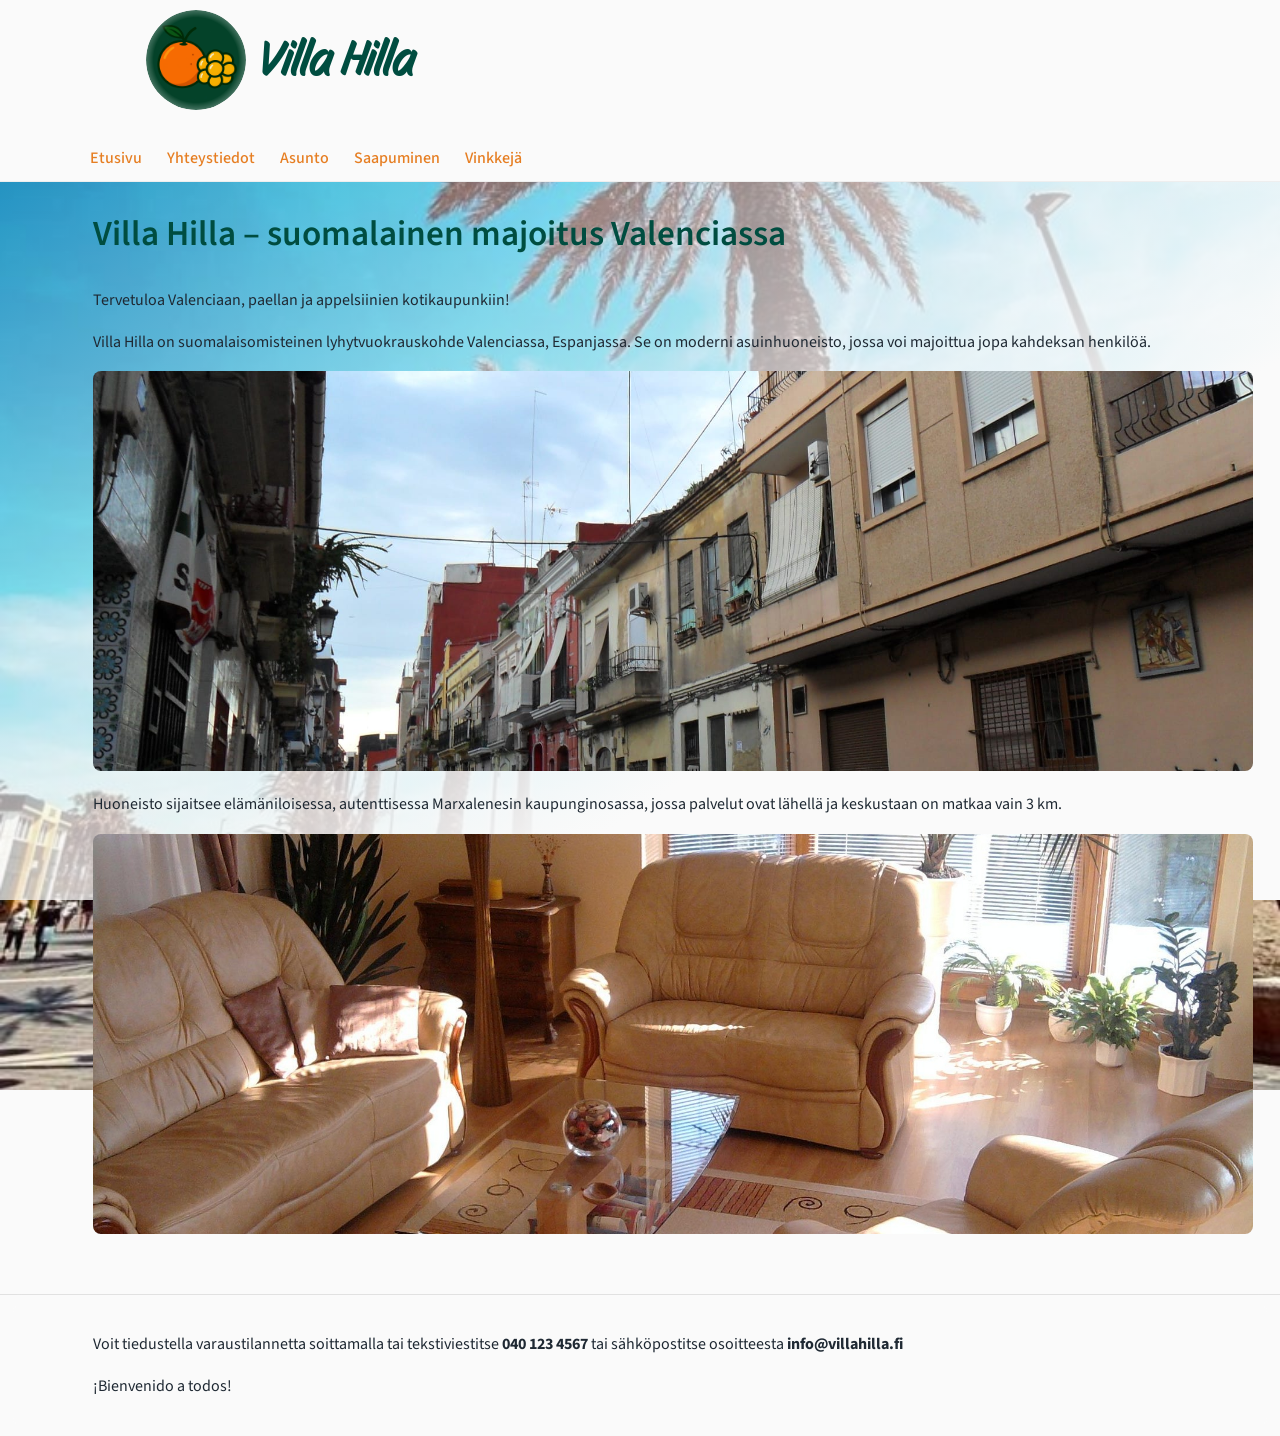
==== index.html @ 3e1441db "Index palautus" ====
<!doctype html>
<html lang="fi">

<head>
  <meta charset="utf-8" />
  <meta name="viewport" content="width=device-width, initial-scale=1" />
  <meta name="author" content="Anni">
  <title>Villa Hilla | Etusivu</title>

  <link rel="preconnect" href="https://fonts.googleapis.com">
  <link rel="preconnect" href="https://fonts.gstatic.com" crossorigin>
  <link href="https://fonts.googleapis.com/css2?family=Source+Sans+3:ital,wght@0,200..900;1,200..900&family=Story+Script&display=swap" rel="stylesheet" type="text/css">

  <link href="tyyli.css" rel="stylesheet" type="text/css">
</head>

<body>

  <header class="site-header">
    <div class="header-container">
      <div class="brand-section">
        <img src="logo.jpg" alt="Villa Hilla logo" class="logo">
        <h1 class="site-name">Villa Hilla</h1>
      </div>

      <nav class="main-navigation">
        <button class="menu-toggle" aria-label="Avaa valikko">
        <span class="bar"></span>
        <span class="bar"></span>
        <span class="bar"></span>
      </button>
        <ul class="nav-links">
          <li><a href="index.html">Etusivu</a></li>
          <li><a href="#Yhteystiedot">Yhteystiedot</a></li>
          <li><a href="asunto.html">Asunto</a></li>
          <li><a href="saapuminen.html">Saapuminen</a></li>
          <li><a href="vinkkeja.html">Vinkkejä</a></li>
        </ul>
      </nav>
    </div>
  </header>

  <main>
    <section>
      <h2>Villa Hilla – suomalainen majoitus Valenciassa</h2>

      <p>Tervetuloa Valenciaan, paellan ja appelsiinien kotikaupunkiin!</p>
      
      <p>Villa Hilla on suomalaisomisteinen lyhytvuokrauskohde Valenciassa, Espanjassa. 
      Se on moderni asuinhuoneisto, jossa voi majoittua jopa kahdeksan henkilöä.</p>

      <img src="talo.jpeg" alt="Villa Hilla rakennus" class="kuva">

      <p>Huoneisto sijaitsee elämäniloisessa, autenttisessa Marxalenesin kaupunginosassa, 
      jossa palvelut ovat lähellä ja keskustaan on matkaa vain 3 km.</p>

      <img src="olohuone.jpg" alt="Villa Hilla olohuone" class="kuva">
    </section>
  </main>

<footer id="Yhteystiedot" class="laatikko-footer">
  <div class="footer-container">
    <p>Voit tiedustella varaustilannetta soittamalla tai tekstiviestitse <strong>040 123 4567</strong> tai 
    sähköpostitse osoitteesta <strong>info@villahilla.fi</strong></p>
    <p>¡Bienvenido a todos!</p>
  </div>
</footer>
<script>
  const menuToggle = document.querySelector('.menu-toggle');
  const navLinks = document.querySelector('.nav-links');
  menuToggle.addEventListener('click', () => {
    navLinks.classList.toggle('active');
    document.querySelectorAll('.nav-links a').forEach(link => {
  link.addEventListener('click', () => {
    navLinks.classList.remove('active');
  });
});
  });
</script>
</body>

</html>
---- tyyli.css ----
:root {
  --primary-color: #004d40;
  --secondary-color: #1f2933;
  --background-color: #fafafa;
  --accent-color: #e67e22;
  --font-family: 'Source Sans 3', Verdana, Arial, sans-serif;
  --heading-font: 'Story Script', system-ui, -apple-system, sans-serif;
}

body {
margin: 0;
  padding: 0;
  min-height: 100vh;
  background-color: #fafafa;
  color: var(--secondary-color);
  font-family: var(--font-family);
  font-size: 1rem;
  line-height: 1.65;

  /* Grid-asettelu */
display: grid;
  grid-template-columns: 11fr min(1200px, calc(100% - 40px)) 1fr;
/* taustakuva bodyssa*/
  background-image: 
    linear-gradient(to bottom right, rgba(250, 250, 250, 0) 0%, rgba(250, 250, 250, 1) 70%),
    url('ranta.jpg');
  background-size: cover;
  background-position: center;
  background-attachment: fixed;
  background-repeat: no-repeat;
}


body > * {
  grid-column: 1 / -1;
  padding-left: 20px;
  padding-right: 20px;
  
}

/* TYPOGRAFIA */
h1, h2, h3, h4 {
  color: var(--primary-color);
}

h2, h3, nav, button {
  font-family: var(--font-family);
}

h1 {
  font-family: var(--heading-font);
  font-size: clamp(3.0rem, 4vw, 3rem);
  line-height: 1.2;
  font-weight: 700;
}

h2 {
  font-size: clamp(1.7rem, 3vw, 2.2rem);
  line-height: 1.3;
  font-weight: 600;
}

h3 {
  font-size: clamp(1.3rem, 2.2vw, 1.6rem);
  line-height: 1.4;
  font-weight: 600;
}

h4 {
  display: inline;
  font-size: clamp(1rem, 2.2vw, 1.1rem);
  line-height: 1.4;
  font-weight: 600;
}

a {text-decoration:none} 

a:hover {color: var(--accent-color);}

ul { list-style-type: circle; }
ol { 
  list-style-type: decimal; 
  padding-left: 30px;
}

p {
  text-align: justify; 
  text-justify: inter-word; 
}

/* HEADER JA NAVIGOINTI */
.site-header {
  grid-column: 1 / -1; 
  display: grid;
  grid-template-columns: inherit;
  background-color: #fafafa; 
  border-bottom: 1px solid #eee;
  width: 100%;
}

.header-container {
  display: flex;
  flex-direction: column;       
  align-items: center;
  gap: 15px;
  max-width: 1200px;
  margin: 0 auto;
  padding: 10px 20px;
  width: 100%;
  box-sizing: border-box;
}

.menu-toggle {
  display: none; 
}


.brand-section {
  display: flex;                
  align-items: center;
  gap: 10px;
}


.logo {
  height: 100px;
  width: auto;
  border-radius: 50%;
  mask-image: radial-gradient(circle, black 60%, transparent 100%);
  -webkit-mask-image: radial-gradient(circle, black 60%, transparent 100%);
}

.site-name {
  margin: 0;
  font-size: clamp(3.0rem, 4vw, 3rem);
  color: var(--primary-color); 
}

/* Navigointipalkki */
nav {
  color: var(--accent-color);
  margin-top: 20px;
  font-weight: 600;
  text-align: center;
}


.main-navigation ul {
  display: flex;
  flex-direction: row;
  gap: 25px;
  justify-content: center;
  align-items: center;
}


.main-navigation ul {
  list-style: none;
 
  gap: 25px;
  margin: 0;
  padding: 0;
}

.main-navigation a {
  text-decoration: none;
  color: var(--accent-color);
  font-weight: 500;
  transition: color 0.2s;
}

.main-navigation a:hover {
  color: var(--primary-color);
}

/* KOMPONENTIT */
.kuva {
  width: 100%;       
  height: 400px;     
  object-fit: cover; 
  object-position: center; 
  display: block;
  border-radius: 8px;
  margin-bottom: 20px;
}
.kartta {
 
  align-items: center;
  gap: 20px;
}

.karttakuva {
  max-width: 500px;
  height: auto;
  align-self: flex-start;
}

.laatikko-footer {
grid-column: 1 / -1; 
  width: 100%;
  
  background-color: rgba(250, 250, 250, 0.8); 
  backdrop-filter: blur(10px);
  border-top: 1px solid rgba(0, 0, 0, 0.1);
  padding: 0 0; 
  margin-top: 40px;
   display: grid;
  grid-template-columns: inherit;
}
.footer-container {
  max-width: 1200px;
  margin: 20px 20px;
 grid-column: 2; 
  padding: 0 0;
  text-align: center;
}

main{
  grid-column: 2;
}

/* RESPONSIIVISUUS */

/* Mobiililaitteet */
@media only screen and (max-width: 430px) {
  body {
background-image: 
    linear-gradient(to bottom right, rgba(250, 250, 250, 0) 0%, rgba(250, 250, 250, 1) 70%),
    url('ranta.jpg');
  background-size: cover;
  background-position: center;
  background-attachment: fixed;
  background-repeat: no-repeat;
}

  .kartta {
    flex-direction: column;
  }

 .header-container {
    flex-direction: row;         
    justify-content: space-between;
    align-items: center;
  }


  .menu-toggle {
    display: flex;
    flex-direction: column;
    gap: 5px;
    background: none;
    border: none;
    cursor: pointer;
    z-index: 100;
  }

  .bar {
    width: 25px;
    height: 3px;
    background-color: var(--primary-color);
    transition: 0.3s;
  }

  .nav-links {
    display: none; 
    flex-direction: column;
    position: absolute;
    top: 60px;
    right: 0;
    background-color: #fafafa;
    width: 200px;
    box-shadow: 0 10px 15px rgba(0,0,0,0.1);
    padding: 20px;
    border-radius: 0 0 0 10px;
    z-index: 1000;
  }

  .nav-links.active {
    display: flex;
  }
  
  .main-navigation ul {
    gap: 15px;
    display: none;             
    flex-direction: column;
  }

  }
  
.main-navigation ul.active {
    display: flex;               
  }


/* Suuremmat näytöt */
@media only screen and (min-width: 431px) {
  body::before {
    content: "";
    position: fixed;
    top: 0; left: 0; right: 0; bottom: 0;
    background-image: 
      linear-gradient(to bottom right, rgba(250, 250, 250, 0) 0%, rgba(250, 250, 250, 1) 70%),
      url('ranta.jpg');
    background-size: cover;
    background-position: center;
    z-index: -1;
  }
  
  .main-navigation {
    padding-left: 50px;   
  }
}
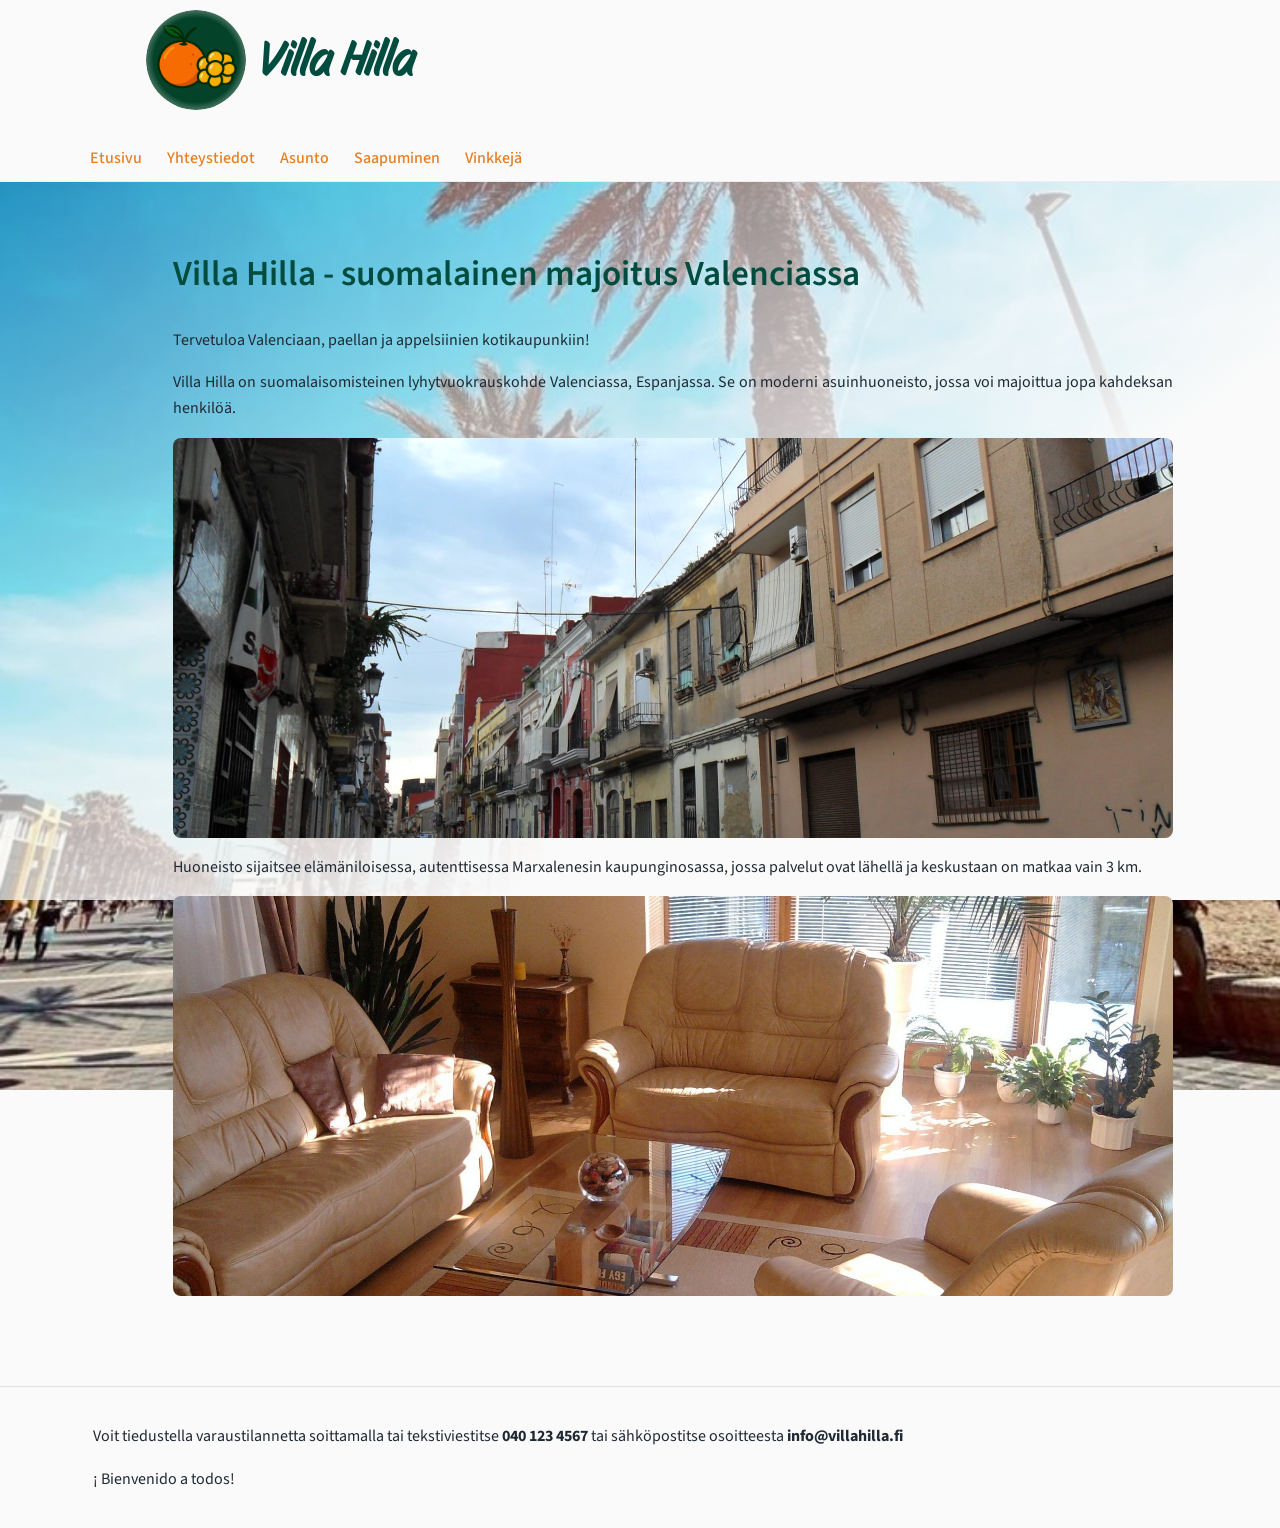
==== commit d28873e9: "Villa Hilla julkaistava" ====
--- a/index.html
+++ b/index.html
@@ -5,11 +5,14 @@
   <meta charset="utf-8" />
   <meta name="viewport" content="width=device-width, initial-scale=1" />
   <meta name="author" content="Anni">
+  <meta name="description" content="Villa Hilla Suomalainen majoitus Valenciassa">
   <title>Villa Hilla | Etusivu</title>
 
   <link rel="preconnect" href="https://fonts.googleapis.com">
   <link rel="preconnect" href="https://fonts.gstatic.com" crossorigin>
-  <link href="https://fonts.googleapis.com/css2?family=Source+Sans+3:ital,wght@0,200..900;1,200..900&family=Story+Script&display=swap" rel="stylesheet" type="text/css">
+  <link
+    href="https://fonts.googleapis.com/css2?family=Source+Sans+3:ital,wght@0,200..900;1,200..900&family=Story+Script&display=swap"
+    rel="stylesheet" type="text/css">
 
   <link href="tyyli.css" rel="stylesheet" type="text/css">
 </head>
@@ -25,10 +28,10 @@
 
       <nav class="main-navigation">
         <button class="menu-toggle" aria-label="Avaa valikko">
-        <span class="bar"></span>
-        <span class="bar"></span>
-        <span class="bar"></span>
-      </button>
+          <span class="bar"></span>
+          <span class="bar"></span>
+          <span class="bar"></span>
+        </button>
         <ul class="nav-links">
           <li><a href="index.html">Etusivu</a></li>
           <li><a href="#Yhteystiedot">Yhteystiedot</a></li>
@@ -42,41 +45,47 @@
 
   <main>
     <section>
-      <h2>Villa Hilla – suomalainen majoitus Valenciassa</h2>
+      <div class="wrapper">
+        <div class="content">
+          <h2>Villa Hilla &#8209; suomalainen majoitus Valenciassa</h2>
 
-      <p>Tervetuloa Valenciaan, paellan ja appelsiinien kotikaupunkiin!</p>
-      
-      <p>Villa Hilla on suomalaisomisteinen lyhytvuokrauskohde Valenciassa, Espanjassa. 
-      Se on moderni asuinhuoneisto, jossa voi majoittua jopa kahdeksan henkilöä.</p>
+          <p>Tervetuloa Valenciaan, paellan ja appelsiinien kotikaupunkiin!</p>
 
-      <img src="talo.jpeg" alt="Villa Hilla rakennus" class="kuva">
+          <p>Villa Hilla on suomalaisomisteinen lyhytvuokrauskohde Valenciassa, Espanjassa.
+            Se on moderni asuinhuoneisto, jossa voi majoittua jopa kahdeksan henkilöä.</p>
 
-      <p>Huoneisto sijaitsee elämäniloisessa, autenttisessa Marxalenesin kaupunginosassa, 
-      jossa palvelut ovat lähellä ja keskustaan on matkaa vain 3 km.</p>
+            <a href="talo.jpeg" target="_blank">
+          <img src="talo.jpeg" alt="Villa Hilla rakennus" class="kuva"></a>
 
-      <img src="olohuone.jpg" alt="Villa Hilla olohuone" class="kuva">
+          <p>Huoneisto sijaitsee elämäniloisessa, autenttisessa Marxalenesin kaupunginosassa,
+            jossa palvelut ovat lähellä ja keskustaan on matkaa vain 3 km.</p>
+
+            <a href="olohuone.jpg" target="_blank">
+          <img src="olohuone.jpg" alt="Villa Hilla olohuone" class="kuva"></a>
+        </div>
+      </div>
     </section>
   </main>
 
-<footer id="Yhteystiedot" class="laatikko-footer">
-  <div class="footer-container">
-    <p>Voit tiedustella varaustilannetta soittamalla tai tekstiviestitse <strong>040 123 4567</strong> tai 
-    sähköpostitse osoitteesta <strong>info@villahilla.fi</strong></p>
-    <p>¡Bienvenido a todos!</p>
-  </div>
-</footer>
-<script>
-  const menuToggle = document.querySelector('.menu-toggle');
-  const navLinks = document.querySelector('.nav-links');
-  menuToggle.addEventListener('click', () => {
-    navLinks.classList.toggle('active');
-    document.querySelectorAll('.nav-links a').forEach(link => {
-  link.addEventListener('click', () => {
-    navLinks.classList.remove('active');
-  });
-});
-  });
-</script>
+  <footer id="Yhteystiedot" class="laatikko-footer">
+    <div class="footer-container">
+      <p>Voit tiedustella varaustilannetta soittamalla tai tekstiviestitse <strong>040 123 4567</strong> tai
+        sähköpostitse osoitteesta <strong>info@villahilla.fi</strong></p>
+      <p>&iexcl Bienvenido a todos!</p>
+    </div>
+  </footer>
+  <script>
+    const menuToggle = document.querySelector('.menu-toggle');
+    const navLinks = document.querySelector('.nav-links');
+    menuToggle.addEventListener('click', () => {
+      navLinks.classList.toggle('active');
+      document.querySelectorAll('.nav-links a').forEach(link => {
+        link.addEventListener('click', () => {
+          navLinks.classList.remove('active');
+        });
+      });
+    });
+  </script>
 </body>
 
 </html>
--- a/tyyli.css
+++ b/tyyli.css
@@ -8,7 +8,7 @@
 }
 
 body {
-margin: 0;
+  margin: 0;
   padding: 0;
   min-height: 100vh;
   background-color: #fafafa;
@@ -18,10 +18,10 @@
   line-height: 1.65;
 
   /* Grid-asettelu */
-display: grid;
+  display: grid;
   grid-template-columns: 11fr min(1200px, calc(100% - 40px)) 1fr;
-/* taustakuva bodyssa*/
-  background-image: 
+  /* taustakuva bodyssa*/
+  background-image:
     linear-gradient(to bottom right, rgba(250, 250, 250, 0) 0%, rgba(250, 250, 250, 1) 70%),
     url('ranta.jpg');
   background-size: cover;
@@ -31,19 +31,25 @@
 }
 
 
-body > * {
+body>* {
   grid-column: 1 / -1;
   padding-left: 20px;
   padding-right: 20px;
-  
+
 }
 
 /* TYPOGRAFIA */
-h1, h2, h3, h4 {
+h1,
+h2,
+h3,
+h4 {
   color: var(--primary-color);
 }
 
-h2, h3, nav, button {
+h2,
+h3,
+nav,
+button {
   font-family: var(--font-family);
 }
 
@@ -73,34 +79,41 @@
   font-weight: 600;
 }
 
-a {text-decoration:none} 
-
-a:hover {color: var(--accent-color);}
-
-ul { list-style-type: circle; }
-ol { 
-  list-style-type: decimal; 
+a {
+  text-decoration: none
+}
+
+a:hover {
+  color: var(--accent-color);
+}
+
+ul {
+  list-style-type: circle;
+}
+
+ol {
+  list-style-type: decimal;
   padding-left: 30px;
 }
 
 p {
-  text-align: justify; 
-  text-justify: inter-word; 
+  text-align: justify;
+  text-justify: inter-word;
 }
 
 /* HEADER JA NAVIGOINTI */
 .site-header {
-  grid-column: 1 / -1; 
+  grid-column: 1 / -1;
   display: grid;
   grid-template-columns: inherit;
-  background-color: #fafafa; 
+  background-color: #fafafa;
   border-bottom: 1px solid #eee;
   width: 100%;
 }
 
 .header-container {
   display: flex;
-  flex-direction: column;       
+  flex-direction: column;
   align-items: center;
   gap: 15px;
   max-width: 1200px;
@@ -111,12 +124,12 @@
 }
 
 .menu-toggle {
-  display: none; 
+  display: none;
 }
 
 
 .brand-section {
-  display: flex;                
+  display: flex;
   align-items: center;
   gap: 10px;
 }
@@ -133,7 +146,7 @@
 .site-name {
   margin: 0;
   font-size: clamp(3.0rem, 4vw, 3rem);
-  color: var(--primary-color); 
+  color: var(--primary-color);
 }
 
 /* Navigointipalkki */
@@ -151,13 +164,7 @@
   gap: 25px;
   justify-content: center;
   align-items: center;
-}
-
-
-.main-navigation ul {
   list-style: none;
- 
-  gap: 25px;
   margin: 0;
   padding: 0;
 }
@@ -175,70 +182,101 @@
 
 /* KOMPONENTIT */
 .kuva {
-  width: 100%;       
-  height: 400px;     
-  object-fit: cover; 
-  object-position: center; 
+  width: 100%;
+  height: 400px;
+  object-fit: cover;
+  object-position: center;
   display: block;
   border-radius: 8px;
-  margin-bottom: 20px;
+  margin-bottom: 10px;
+}
+.pohjapiirros{
+  width: 100%;
+  height: auto;
+  object-fit: contain;
+  object-position: center;
+  display: block;
+  border-radius: 8px;
+  margin-bottom: 10px;
 }
 .kartta {
- 
-  align-items: center;
+  display: flex;
+  flex-direction: row;
+  align-items: flex-start;
   gap: 20px;
 }
 
 .karttakuva {
   max-width: 500px;
+  width: auto;
   height: auto;
   align-self: flex-start;
 }
 
 .laatikko-footer {
-grid-column: 1 / -1; 
-  width: 100%;
-  
-  background-color: rgba(250, 250, 250, 0.8); 
+  grid-column: 1 / -1;
+  width: 100%;
+
+  background-color: rgba(250, 250, 250, 0.8);
   backdrop-filter: blur(10px);
   border-top: 1px solid rgba(0, 0, 0, 0.1);
-  padding: 0 0; 
+  padding: 0 0;
   margin-top: 40px;
-   display: grid;
+  display: grid;
   grid-template-columns: inherit;
 }
+
 .footer-container {
   max-width: 1200px;
   margin: 20px 20px;
- grid-column: 2; 
+  grid-column: 2;
   padding: 0 0;
   text-align: center;
 }
 
-main{
+main {
   grid-column: 2;
 }
+.wrapper {
+  display: flex;
+  justify-content: center; 
+  width: 100%;
+     
+}
+
+.content {
+  max-width: 1000px;
+  width: 100%;
+  padding: 40px;
+  min-height: 100vh;
+}
 
 /* RESPONSIIVISUUS */
 
 /* Mobiililaitteet */
-@media only screen and (max-width: 430px) {
+/* use same breakpoint as kartta layout change so the hamburger appears until the map switches to row */
+@media only screen and (max-width: 799px) {
   body {
-background-image: 
-    linear-gradient(to bottom right, rgba(250, 250, 250, 0) 0%, rgba(250, 250, 250, 1) 70%),
-    url('ranta.jpg');
-  background-size: cover;
-  background-position: center;
-  background-attachment: fixed;
-  background-repeat: no-repeat;
-}
+    background-image:
+      linear-gradient(to bottom right, rgba(250, 250, 250, 0) 0%, rgba(250, 250, 250, 1) 70%),
+      url('ranta.jpg');
+    background-size: cover;
+    background-position: center;
+    background-attachment: fixed;
+    background-repeat: no-repeat;
+  }
 
   .kartta {
     flex-direction: column;
   }
 
- .header-container {
-    flex-direction: row;         
+  .karttateksti {
+    display: flex;
+    flex-direction: column;
+  }
+
+  .header-container {
+    flex-direction: row;
     justify-content: space-between;
     align-items: center;
   }
@@ -252,6 +290,9 @@
     border: none;
     cursor: pointer;
     z-index: 100;
+    position: absolute;
+    top: 10px;
+    right: 20px;
   }
 
   .bar {
@@ -262,14 +303,14 @@
   }
 
   .nav-links {
-    display: none; 
+    display: none;
     flex-direction: column;
     position: absolute;
     top: 60px;
     right: 0;
     background-color: #fafafa;
     width: 200px;
-    box-shadow: 0 10px 15px rgba(0,0,0,0.1);
+    box-shadow: 0 10px 15px rgba(0, 0, 0, 0.1);
     padding: 20px;
     border-radius: 0 0 0 10px;
     z-index: 1000;
@@ -278,35 +319,62 @@
   .nav-links.active {
     display: flex;
   }
-  
+
   .main-navigation ul {
     gap: 15px;
-    display: none;             
-    flex-direction: column;
-  }
-
-  }
-  
-.main-navigation ul.active {
-    display: flex;               
-  }
-
+    display: none;
+    flex-direction: column;
+  }
+
+  .main-navigation ul.active {
+    display: flex;
+  }
+ 
+  .karttakuva {
+    max-width: 100%;
+    width: 100%;
+  }
+}
 
 /* Suuremmat näytöt */
-@media only screen and (min-width: 431px) {
+@media only screen and (min-width: 540px) {
+
+
   body::before {
     content: "";
     position: fixed;
-    top: 0; left: 0; right: 0; bottom: 0;
-    background-image: 
+    top: 0;
+    left: 0;
+    right: 0;
+    bottom: 0;
+    background-image:
       linear-gradient(to bottom right, rgba(250, 250, 250, 0) 0%, rgba(250, 250, 250, 1) 70%),
       url('ranta.jpg');
     background-size: cover;
     background-position: center;
     z-index: -1;
   }
-  
+
   .main-navigation {
-    padding-left: 50px;   
-  }
-}
+    padding-left: 50px;
+  }
+}
+@media only screen and (min-width: 800px) {
+  .kartta {
+    flex-direction: row;
+  }
+
+  /* when the map switches to a row layout also let the text flow horizontally */
+  .karttateksti {
+    display: flex;
+    flex-direction: row;
+    align-items: flex-start;
+  }
+
+  /* make the ordered list easier to read on wide screens */
+  .karttateksti ol {
+    column-count: 2;
+    column-gap: 20px;
+    padding: 0;
+  }
+}
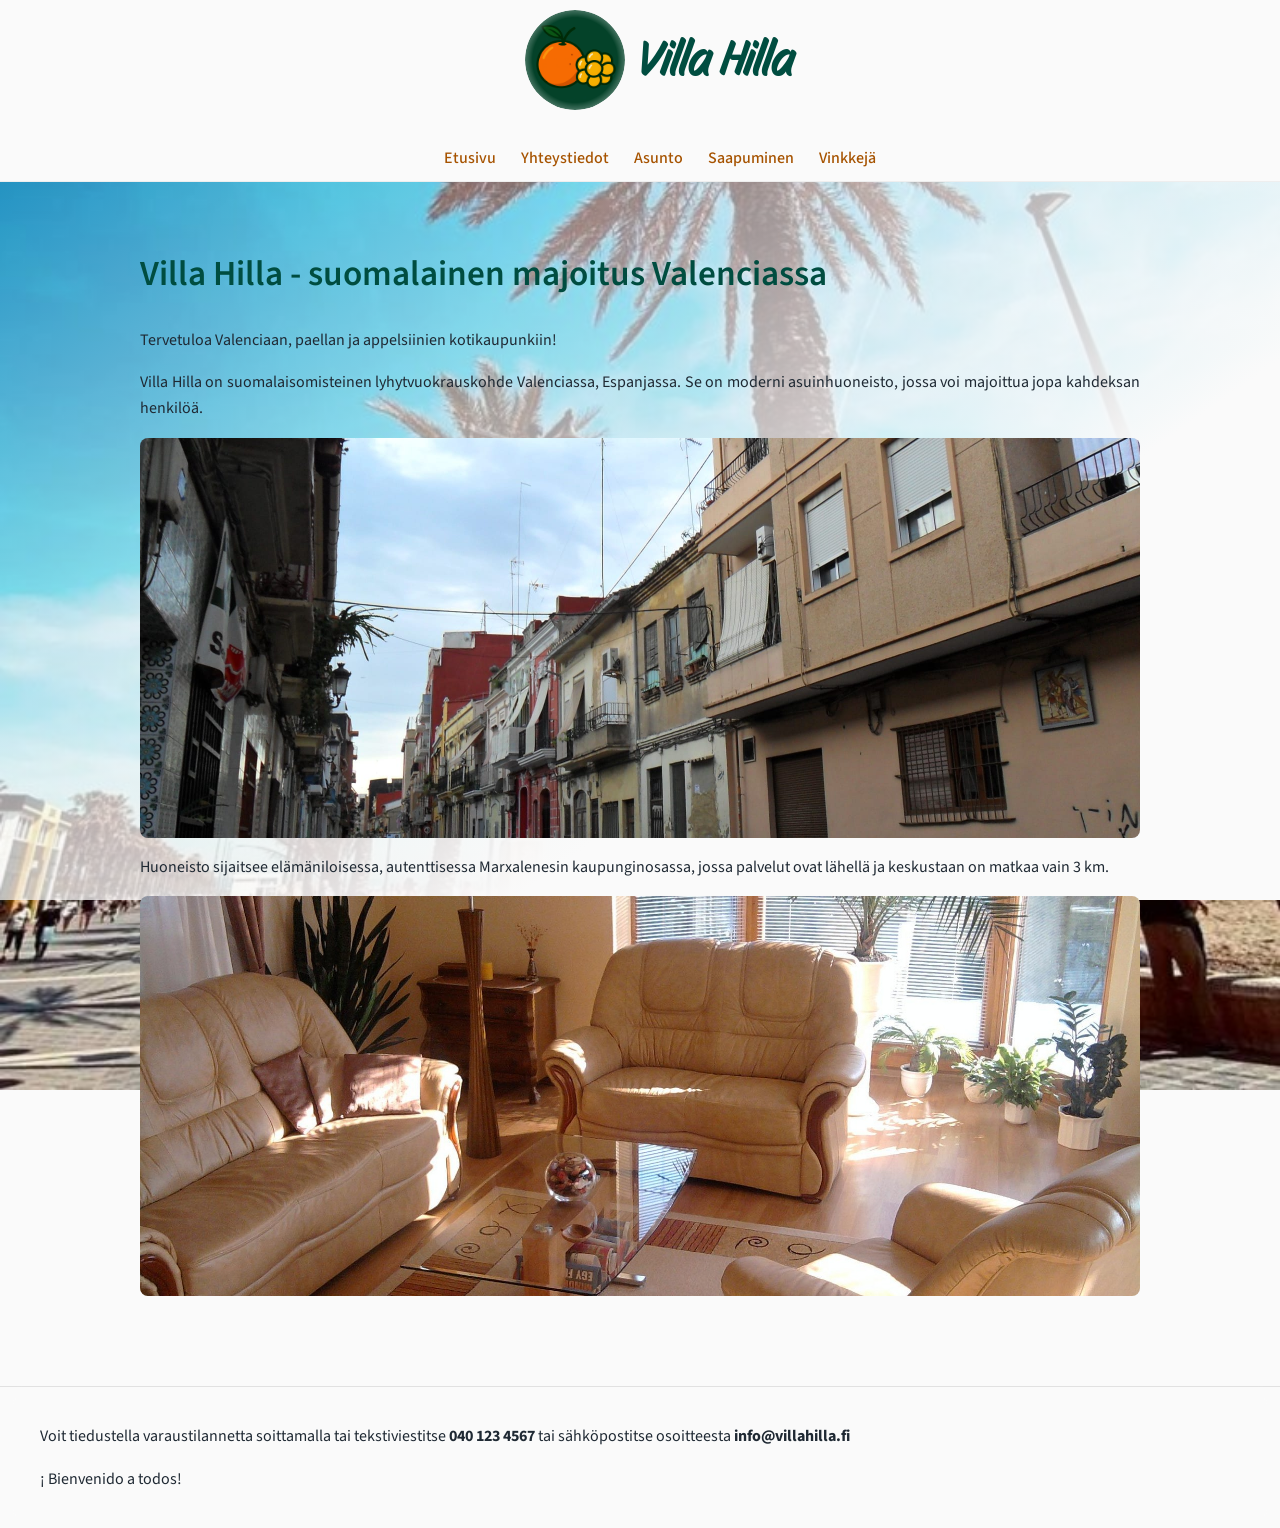
==== commit d7f945b9: "navigaation väri vaihdettu" ====
--- a/index.html
+++ b/index.html
@@ -2,8 +2,8 @@
 <html lang="fi">
 
 <head>
-  <meta charset="utf-8" />
-  <meta name="viewport" content="width=device-width, initial-scale=1" />
+  <meta charset="utf-8">
+  <meta name="viewport" content="width=device-width, initial-scale=1">
   <meta name="author" content="Anni">
   <meta name="description" content="Villa Hilla Suomalainen majoitus Valenciassa">
   <title>Villa Hilla | Etusivu</title>
@@ -71,7 +71,7 @@
     <div class="footer-container">
       <p>Voit tiedustella varaustilannetta soittamalla tai tekstiviestitse <strong>040 123 4567</strong> tai
         sähköpostitse osoitteesta <strong>info@villahilla.fi</strong></p>
-      <p>&iexcl Bienvenido a todos!</p>
+      <p>&iexcl; Bienvenido a todos!</p>
     </div>
   </footer>
   <script>
--- a/tyyli.css
+++ b/tyyli.css
@@ -2,7 +2,7 @@
   --primary-color: #004d40;
   --secondary-color: #1f2933;
   --background-color: #fafafa;
-  --accent-color: #e67e22;
+  --accent-color: #a65300;
   --font-family: 'Source Sans 3', Verdana, Arial, sans-serif;
   --heading-font: 'Story Script', system-ui, -apple-system, sans-serif;
 }
@@ -19,8 +19,7 @@
 
   /* Grid-asettelu */
   display: grid;
-  grid-template-columns: 11fr min(1200px, calc(100% - 40px)) 1fr;
-  /* taustakuva bodyssa*/
+  grid-template-columns: 1fr min(1400px, calc(100% - 40px)) 1fr;
   background-image:
     linear-gradient(to bottom right, rgba(250, 250, 250, 0) 0%, rgba(250, 250, 250, 1) 70%),
     url('ranta.jpg');
@@ -104,8 +103,8 @@
 /* HEADER JA NAVIGOINTI */
 .site-header {
   grid-column: 1 / -1;
-  display: grid;
-  grid-template-columns: inherit;
+  display: flex;
+  justify-content: center;
   background-color: #fafafa;
   border-bottom: 1px solid #eee;
   width: 100%;
@@ -116,8 +115,7 @@
   flex-direction: column;
   align-items: center;
   gap: 15px;
-  max-width: 1200px;
-  margin: 0 auto;
+  max-width: 1400px;
   padding: 10px 20px;
   width: 100%;
   box-sizing: border-box;
@@ -227,7 +225,7 @@
 }
 
 .footer-container {
-  max-width: 1200px;
+  max-width: 1400px;
   margin: 20px 20px;
   grid-column: 2;
   padding: 0 0;
@@ -254,7 +252,6 @@
 /* RESPONSIIVISUUS */
 
 /* Mobiililaitteet */
-/* use same breakpoint as kartta layout change so the hamburger appears until the map switches to row */
 @media only screen and (max-width: 799px) {
   body {
     background-image:
@@ -355,8 +352,20 @@
     z-index: -1;
   }
 
+  
+  .header-container {
+    flex-direction: column;
+    justify-content: center;
+    align-items: center;
+    padding: 10px 0; 
+  }
+
+ 
   .main-navigation {
-    padding-left: 50px;
+    display: flex;
+    justify-content: center;
+    padding-left: 0;
+    width: auto;
   }
 }
 @media only screen and (min-width: 800px) {
@@ -364,14 +373,14 @@
     flex-direction: row;
   }
 
-  /* when the map switches to a row layout also let the text flow horizontally */
+ 
   .karttateksti {
     display: flex;
     flex-direction: row;
     align-items: flex-start;
   }
 
-  /* make the ordered list easier to read on wide screens */
+ 
   .karttateksti ol {
     column-count: 2;
     column-gap: 20px;
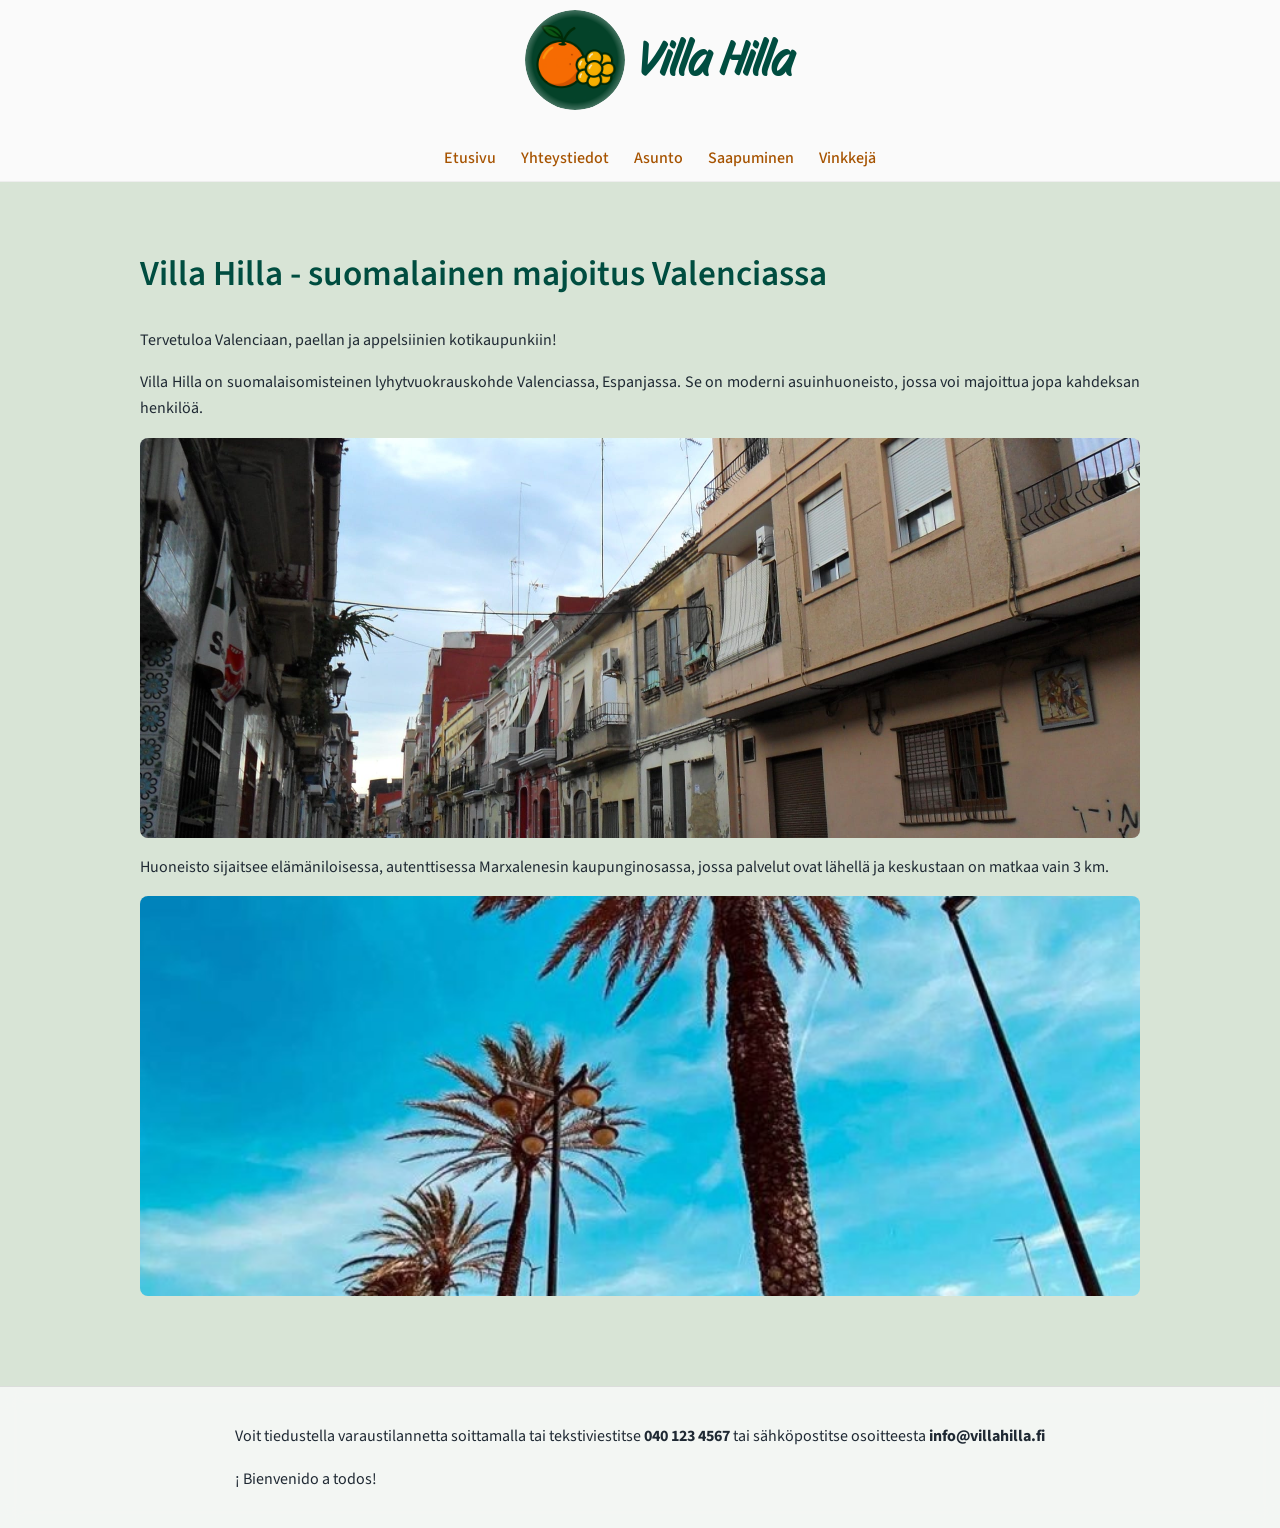
==== commit 34b6b6b0: "tausta korjattu" ====
--- a/index.html
+++ b/index.html
@@ -60,8 +60,8 @@
           <p>Huoneisto sijaitsee elämäniloisessa, autenttisessa Marxalenesin kaupunginosassa,
             jossa palvelut ovat lähellä ja keskustaan on matkaa vain 3 km.</p>
 
-            <a href="olohuone.jpg" target="_blank">
-          <img src="olohuone.jpg" alt="Villa Hilla olohuone" class="kuva"></a>
+            <a href="ranta.jpg" target="_blank">
+          <img src="ranta.jpg" alt="Malvarrosan ranta" class="kuva"></a>
         </div>
       </div>
     </section>
--- a/tyyli.css
+++ b/tyyli.css
@@ -20,9 +20,7 @@
   /* Grid-asettelu */
   display: grid;
   grid-template-columns: 1fr min(1400px, calc(100% - 40px)) 1fr;
-  background-image:
-    linear-gradient(to bottom right, rgba(250, 250, 250, 0) 0%, rgba(250, 250, 250, 1) 70%),
-    url('ranta.jpg');
+  background-color: #d8e4d6;
   background-size: cover;
   background-position: center;
   background-attachment: fixed;
@@ -214,14 +212,15 @@
 .laatikko-footer {
   grid-column: 1 / -1;
   width: 100%;
-
   background-color: rgba(250, 250, 250, 0.8);
   backdrop-filter: blur(10px);
   border-top: 1px solid rgba(0, 0, 0, 0.1);
   padding: 0 0;
   margin-top: 40px;
-  display: grid;
-  grid-template-columns: inherit;
+display: flex;
+  justify-content: center; 
+  align-items: center;    
+  min-height: 80px;
 }
 
 .footer-container {
@@ -254,9 +253,7 @@
 /* Mobiililaitteet */
 @media only screen and (max-width: 799px) {
   body {
-    background-image:
-      linear-gradient(to bottom right, rgba(250, 250, 250, 0) 0%, rgba(250, 250, 250, 1) 70%),
-      url('ranta.jpg');
+   background-color: #d8e4d6;
     background-size: cover;
     background-position: center;
     background-attachment: fixed;
@@ -331,6 +328,9 @@
     max-width: 100%;
     width: 100%;
   }
+  .p {
+    text-align:left;
+  }
 }
 
 /* Suuremmat näytöt */
@@ -344,9 +344,7 @@
     left: 0;
     right: 0;
     bottom: 0;
-    background-image:
-      linear-gradient(to bottom right, rgba(250, 250, 250, 0) 0%, rgba(250, 250, 250, 1) 70%),
-      url('ranta.jpg');
+    background-color: #d8e4d6;
     background-size: cover;
     background-position: center;
     z-index: -1;
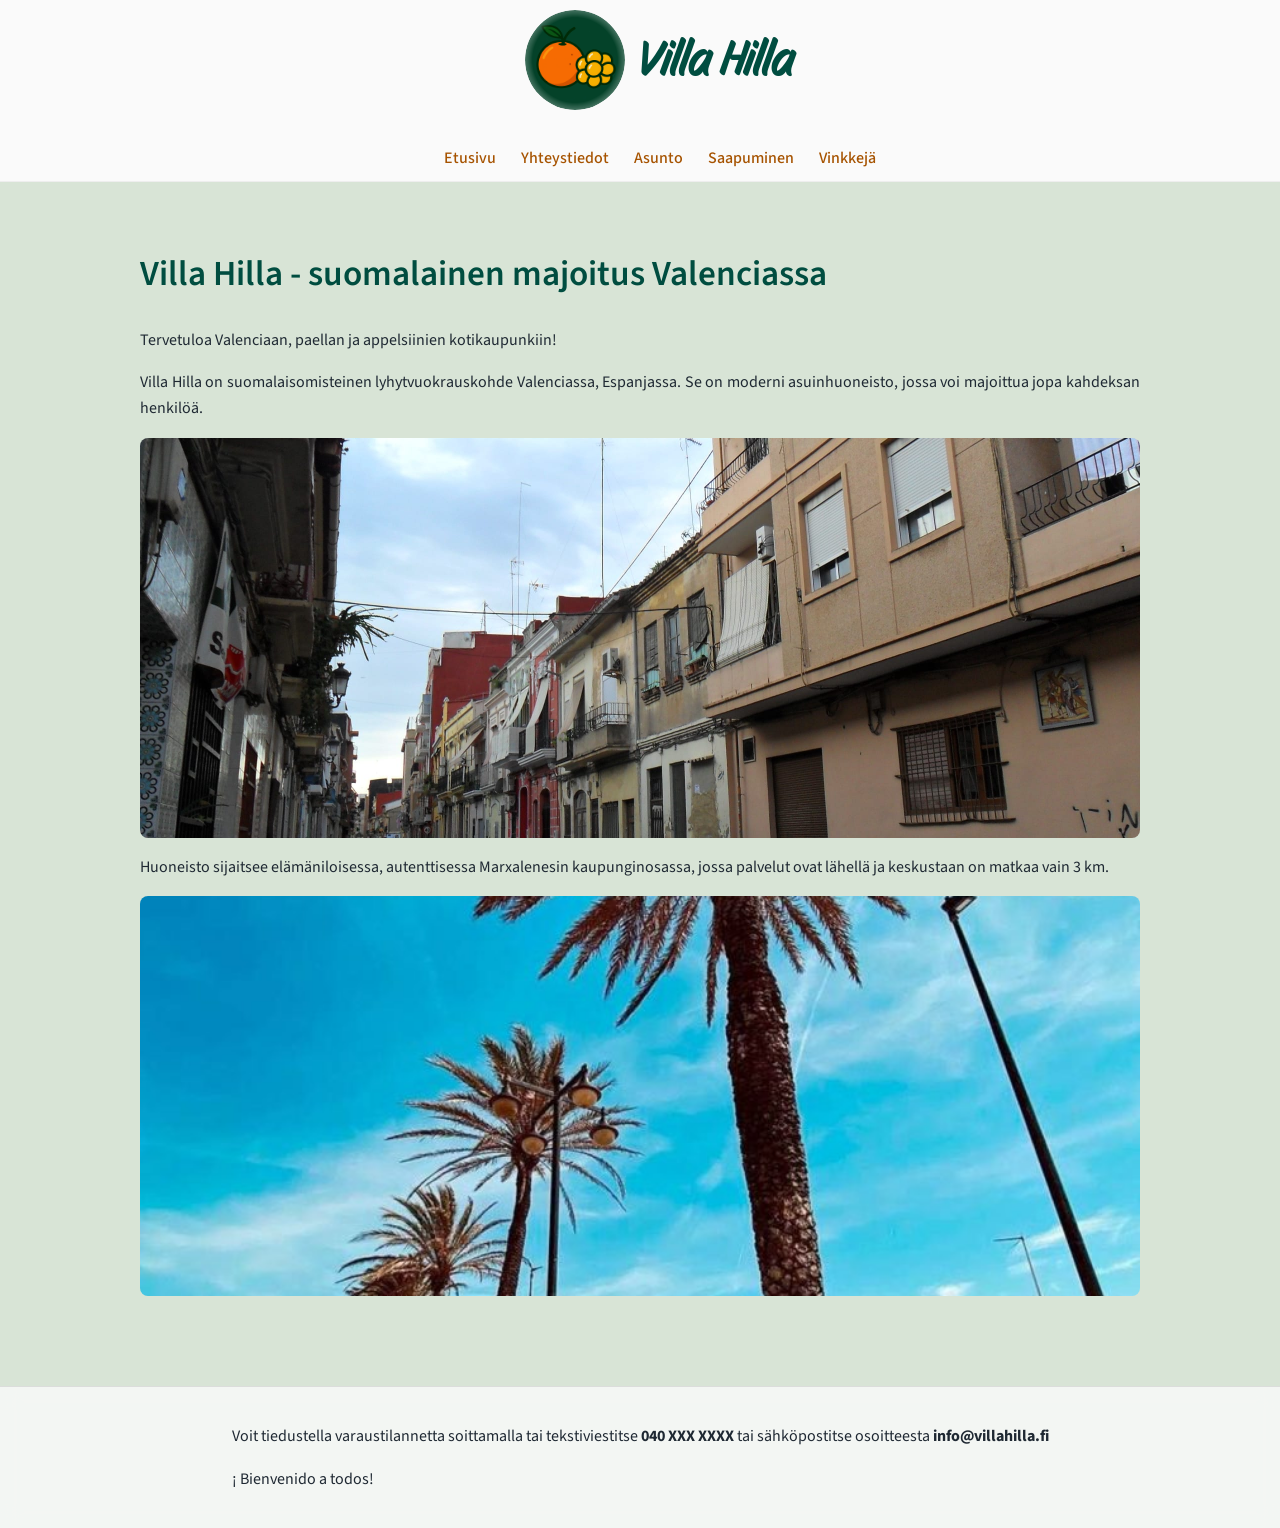
==== commit 60324420: "puhelinnumerot" ====
--- a/index.html
+++ b/index.html
@@ -69,7 +69,7 @@
 
   <footer id="Yhteystiedot" class="laatikko-footer">
     <div class="footer-container">
-      <p>Voit tiedustella varaustilannetta soittamalla tai tekstiviestitse <strong>040 123 4567</strong> tai
+      <p>Voit tiedustella varaustilannetta soittamalla tai tekstiviestitse <strong>040 XXX XXXX</strong> tai
         sähköpostitse osoitteesta <strong>info@villahilla.fi</strong></p>
       <p>&iexcl; Bienvenido a todos!</p>
     </div>
